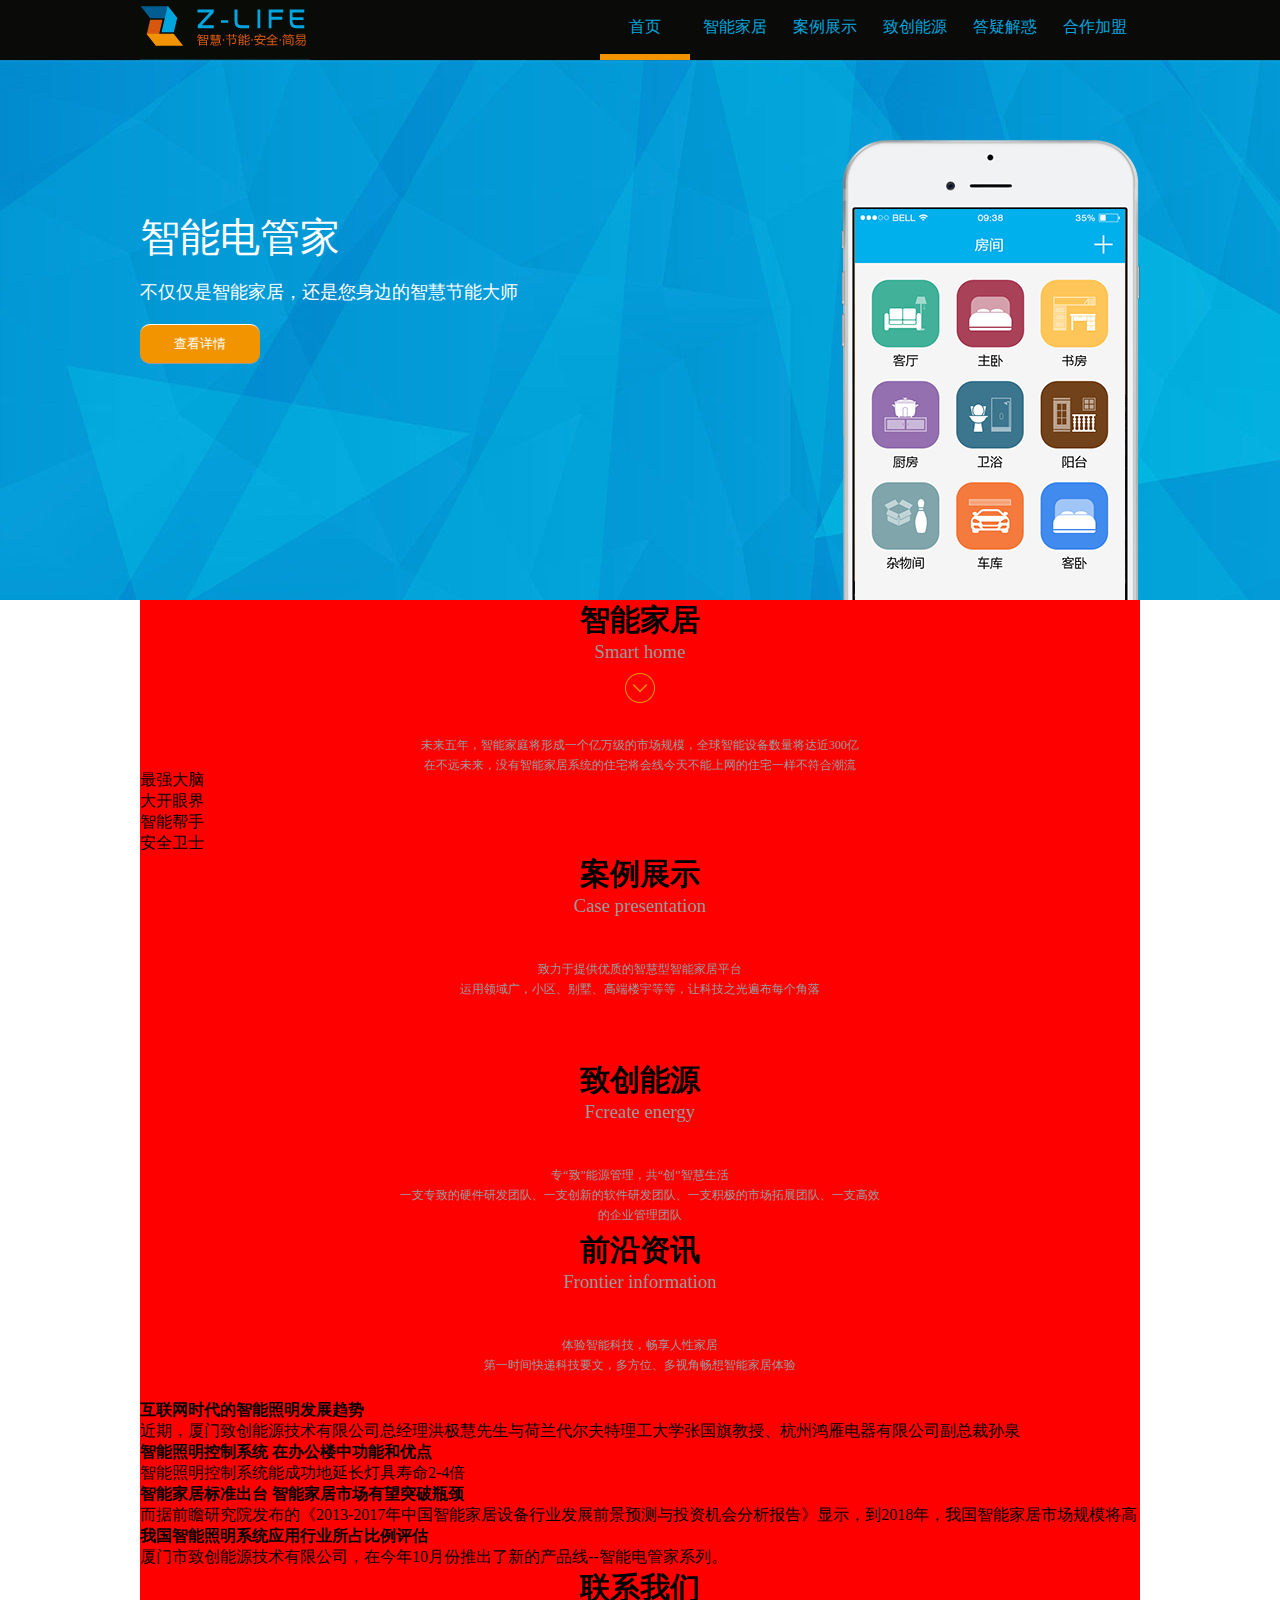
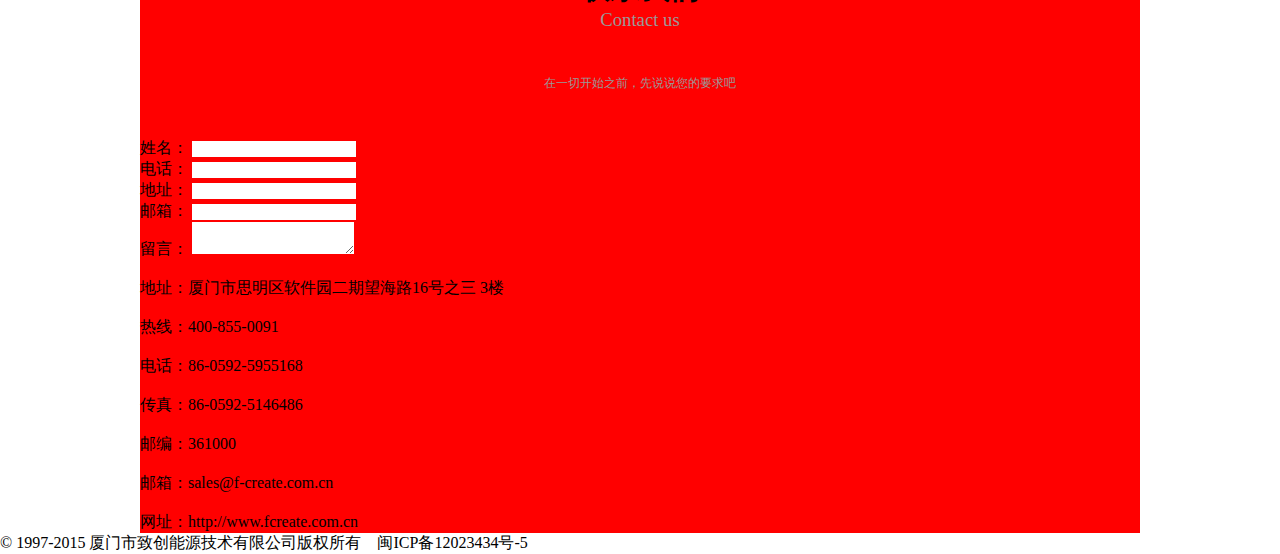
==== demo/Z-LIFE/index.html @ 7e1725bb "Z-LIFE" ====
<!DOCTYPE html>
<html>
<head>
	<title></title>
	<link rel="stylesheet" type="text/css" href="css/reset.css">
	<link rel="stylesheet" type="text/css" href="css/main.css">
</head>
<body>
	<header>
		<div class="comWidth">
			<div class="logo fl">
				<img src="img/logo.png">
			</div>
			<nav>
				<ul class="fr">
					<li class="navActive"><a href="#">首页</a></li>
					<li><a href="#">智能家居</a></li>
					<li><a href="#">案例展示</a></li>
					<li><a href="#">致创能源</a></li>
					<li><a href="#">答疑解惑</a></li>
					<li><a href="#">合作加盟</a></li>
				</ul>
			</nav>
		</div>
	</header>
	<section class="banner">
		<div class="comWidth">
			<div class="bannerLeft">
				<h2>智能电管家</h2>
				<p>不仅仅是智能家居，还是您身边的智慧节能大师</p>
				<button>查看详情</button>
			</div><!-- bannerLeft -->
		</div>
	</section><!-- banner -->

	<section class="smartHome">
		<div class="comWidth">
			<div class="title">
				<h2>智能家居</h2>
				<h3>Smart&nbsp;home</h3>
				<img src="img/icon/qy.png" >
				<p>未来五年，智能家庭将形成一个亿万级的市场规模，全球智能设备数量将达近300亿</p>
				<p>在不远未来，没有智能家居系统的住宅将会线今天不能上网的住宅一样不符合潮流</p>
			</div>
			<div class="smartCont">
				<li><img src="">最强大脑</li>
				<li><img src="">大开眼界</li>
				<li><img src="">智能帮手</li>
				<li><img src="">安全卫士</li>
			</div><!-- smartCont -->
		</div>
	</section><!-- smartHome -->

	<section class="case">
		<div class="comWidth">
			<div class="title">
				<h2>案例展示</h2>
				<h3>Case&nbsp;presentation</h3>
				<img src="">
				<p>致力于提供优质的智慧型智能家居平台</p>
				<p>运用领域广，小区、别墅、高端楼宇等等，让科技之光遍布每个角落</p>
			</div><!-- title -->
			<div class="caseCont">
				<div class="caseContTop">
					<img src="" alt="">
					<img src="" alt="">
					<img src="" alt="">
					<img src="" alt="">
				</div><!-- caseContTop -->
				<div class="caseContButtom">
					<img src="" alt="">
					<img src="" alt="">
					<img src="" alt="">
					<img src="" alt="">
				</div><!-- caseContButtom -->
			</div><!-- caseCont -->
		</div>
	</section><!-- case -->

	<section class="fcreate">
		<div class="comWidth">
			<div class="title">
				<h2>致创能源</h2>
				<h3>Fcreate&nbsp;energy</h3>
				<img src="">
				<p>专“致”能源管理，共“创”智慧生活</p>
				<p>一支专致的硬件研发团队、一支创新的软件研发团队、一支积极的市场拓展团队、一支高效的企业管理团队</p>
			</div><!-- title -->
		</div>
	</section><!-- fcreate -->

	<section class="frontier">
		<div class="comWidth">
			<div class="title">
				<h2>前沿资讯</h2>
				<h3>Frontier&nbsp;information</h3>
				<img src="">
				<p>体验智能科技，畅享人性家居</p>
				<p>第一时间快递科技要文，多方位、多视角畅想智能家居体验</p>
			</div><!-- title -->
			<div class="froLeft">
				<ul>
					<li>
						<h4>
							互联网时代的智能照明发展趋势
						</h4>
						<p>
							近期，厦门致创能源技术有限公司总经理洪极慧先生与荷兰代尔夫特理工大学张国旗教授、杭州鸿雁电器有限公司副总裁孙泉
						</p>
					</li>
					<li>
						<h4>智能照明控制系统 在办公楼中功能和优点</h4>
						<p>
							智能照明控制系统能成功地延长灯具寿命2-4倍
						</p>
					</li>
				</ul>
			</div><!-- fcrLeft -->
			<div class="fcrCenter"></div>
			<div class="fcrRight">
				<ul>
					<li>
						<h4>
							智能家居标准出台 智能家居市场有望突破瓶颈
						</h4>
						<p>
							而据前瞻研究院发布的《2013-2017年中国智能家居设备行业发展前景预测与投资机会分析报告》显示，到2018年，我国智能家居市场规模将高
						</p>
					</li>
					<li>
						<h4>
							我国智能照明系统应用行业所占比例评估
						</h4>
						<p>
							厦门市致创能源技术有限公司，在今年10月份推出了新的产品线--智能电管家系列。 
						</p>
					</li>
				</ul>
			</div><!-- fcrRight -->
		</div>
	</section><!-- fcreate -->

	<section class="contact">
		<div class="comWidth">
			<div class="title">
				<h2>联系我们</h2>
				<h3>Contact&nbsp;us</h3>
				<img src="">
				<p>在一切开始之前，先说说您的要求吧</p>
			</div><!-- title -->
			<div class="contLeft">
				<ul>
					<li>
						姓名：
						<input type="text" name="" placeholder="">
					</li>
					<li>
						电话：
						<input type="text" name="" placeholder="">
					</li>
					<li>
						地址：
						<input type="text" name="" placeholder="">
					</li>
					<li>
						邮箱：
						<input type="text" name="" placeholder="">
					</li>
					<li>
						留言：
						<textarea>
							
						</textarea>
					</li>
				</ul>
			</div><!-- contLeft -->
			<div class="contRight">
				<ul>
					<li>
						<img src="" alt="">
						<p>
							地址：厦门市思明区软件园二期望海路16号之三 3楼
						</p>
					</li>
					<li>
						<img src="" alt="">
						<p>
							热线：400-855-0091
						</p>
					</li>
					<li>
						<img src="" alt="">
						<p>
							电话：86-0592-5955168
						</p>
					</li>
					<li>
						<img src="" alt="">
						<p>
							传真：86-0592-5146486
						</p>
					</li>
					<li>
						<img src="" alt="">
						<p>
							邮编：361000
						</p>
					</li>
					<li>
						<img src="" alt="">
						<p>
							邮箱：sales@f-create.com.cn
						</p>
					</li>
					<li>
						<img src="" alt="">
						<p>
							网址：http://www.fcreate.com.cn
						</p>
					</li>
				</ul>
			</div><!-- contRight -->
		</div>
	</section>

	<footer>
		© 1997-2015 厦门市致创能源技术有限公司版权所有&nbsp;&nbsp;&nbsp;&nbsp;闽ICP备12023434号-5
	</footer>
</body>
</html>
---- demo/Z-LIFE/css/main.css ----
/*header*/
header{
	width: 100%;
	height: 60px;
	background-color: #0a0b08;
}

nav li{
	float: left;
	height: 54px;
	width: 90px;
	line-height: 54px;
	text-align: center;
}
nav li a{
	color: #01A5DD;
}
nav .navActive{
	border-bottom:6px solid #f29400;
}

/*banner*/
.banner{
	width: 100%;
	height: 540px;
	background:url("../img/banner_bg.jpg") no-repeat;
}
.banner .comWidth{
	height: 540px;
	background: url("../img/banner_mobile.png") no-repeat right 80px;
}
.bannerLeft{
	color: #fff;
	width: 500px;
}
.bannerLeft h2{
	padding-top: 150px;
	font-size: 40px;
	font-weight: normal;
}
.bannerLeft p{
	font-size: 18px;
	padding-top: 15px;
	margin-bottom: 20px;
}
.bannerLeft button{
	width: 120px;
	height: 40px;
	border-top:1px solid #fff;
	border-bottom:1px solid #999;
	background-color: #f29400;
	color: #fff;
	border-radius: 10px;
	cursor:pointer;
}
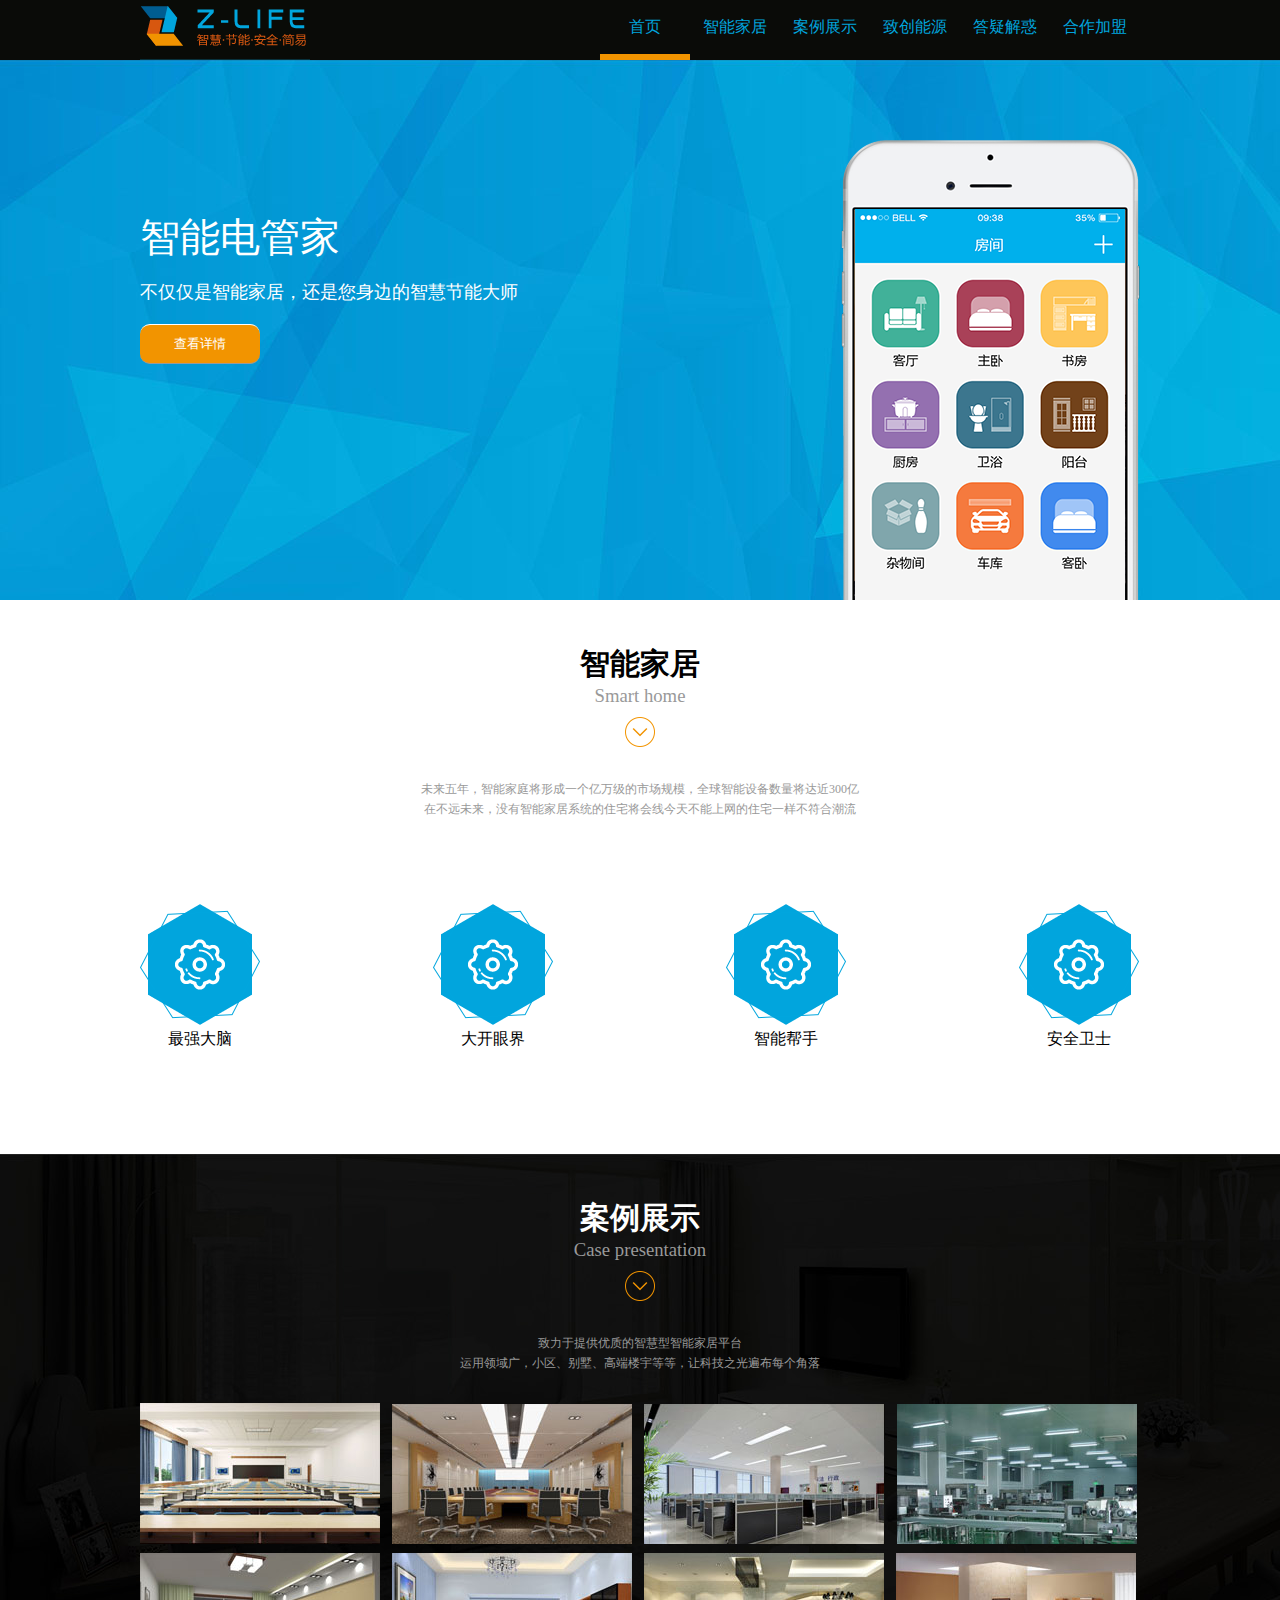
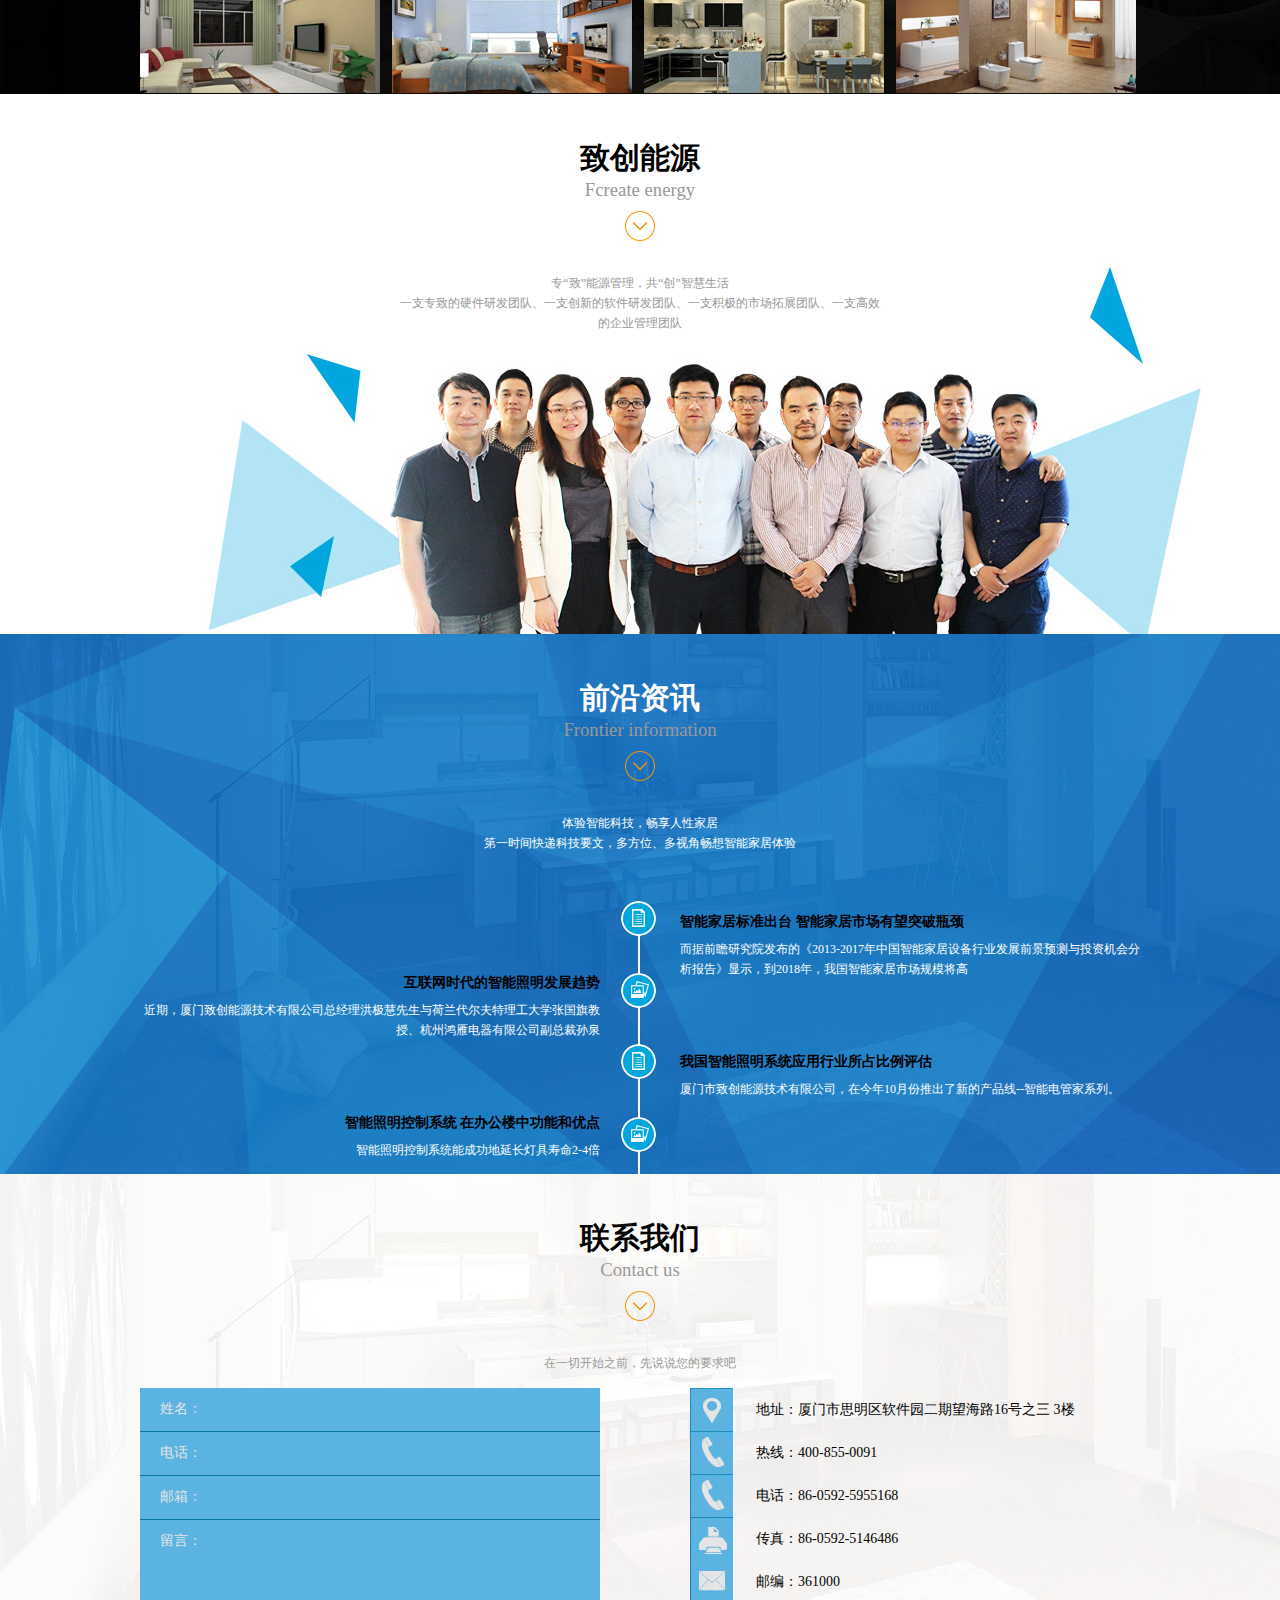
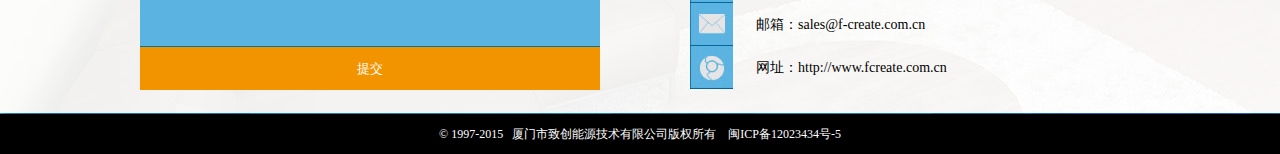
==== commit c7fba315: "Static Layout" ====
--- a/demo/Z-LIFE/index.html
+++ b/demo/Z-LIFE/index.html
@@ -1,6 +1,7 @@
 <!DOCTYPE html>
 <html>
 <head>
+<meta charset="utf-8">
 	<title></title>
 	<link rel="stylesheet" type="text/css" href="css/reset.css">
 	<link rel="stylesheet" type="text/css" href="css/main.css">
@@ -38,40 +39,42 @@
 			<div class="title">
 				<h2>智能家居</h2>
 				<h3>Smart&nbsp;home</h3>
-				<img src="img/icon/qy.png" >
+				<img src="img/icon/qy.png">
 				<p>未来五年，智能家庭将形成一个亿万级的市场规模，全球智能设备数量将达近300亿</p>
 				<p>在不远未来，没有智能家居系统的住宅将会线今天不能上网的住宅一样不符合潮流</p>
 			</div>
 			<div class="smartCont">
-				<li><img src="">最强大脑</li>
-				<li><img src="">大开眼界</li>
-				<li><img src="">智能帮手</li>
-				<li><img src="">安全卫士</li>
+				<ul class="fl">
+					<li><img src="img/smart/s1.png"><p>最强大脑</p></li>
+					<li><img src="img/smart/s1.png"><p>大开眼界</p></li>
+					<li><img src="img/smart/s1.png"><p>智能帮手</p></li>
+					<li><img src="img/smart/s1.png"><p>安全卫士</p></li>
+				</ul>
 			</div><!-- smartCont -->
 		</div>
 	</section><!-- smartHome -->
 
 	<section class="case">
 		<div class="comWidth">
-			<div class="title">
+			<div class="title title1">
 				<h2>案例展示</h2>
 				<h3>Case&nbsp;presentation</h3>
-				<img src="">
+				<img src="img/icon/qy.png">
 				<p>致力于提供优质的智慧型智能家居平台</p>
 				<p>运用领域广，小区、别墅、高端楼宇等等，让科技之光遍布每个角落</p>
 			</div><!-- title -->
 			<div class="caseCont">
 				<div class="caseContTop">
-					<img src="" alt="">
-					<img src="" alt="">
-					<img src="" alt="">
-					<img src="" alt="">
+					<img src="img/case/c1.jpg" alt="">
+					<img src="img/case/c2.jpg" alt="">
+					<img src="img/case/c3.jpg" alt="">
+					<img src="img/case/c4.jpg" alt="">
 				</div><!-- caseContTop -->
 				<div class="caseContButtom">
-					<img src="" alt="">
-					<img src="" alt="">
-					<img src="" alt="">
-					<img src="" alt="">
+					<img src="img/case/c5.jpg" alt="">
+					<img src="img/case/c6.jpg" alt="">
+					<img src="img/case/c7.jpg" alt="">
+					<img src="img/case/c8.jpg" alt="">
 				</div><!-- caseContButtom -->
 			</div><!-- caseCont -->
 		</div>
@@ -82,7 +85,7 @@
 			<div class="title">
 				<h2>致创能源</h2>
 				<h3>Fcreate&nbsp;energy</h3>
-				<img src="">
+				<img src="img/icon/qy.png">
 				<p>专“致”能源管理，共“创”智慧生活</p>
 				<p>一支专致的硬件研发团队、一支创新的软件研发团队、一支积极的市场拓展团队、一支高效的企业管理团队</p>
 			</div><!-- title -->
@@ -91,14 +94,14 @@
 
 	<section class="frontier">
 		<div class="comWidth">
-			<div class="title">
+			<div class="title title1">
 				<h2>前沿资讯</h2>
 				<h3>Frontier&nbsp;information</h3>
-				<img src="">
+				<img src="img/icon/qy.png">
 				<p>体验智能科技，畅享人性家居</p>
 				<p>第一时间快递科技要文，多方位、多视角畅想智能家居体验</p>
 			</div><!-- title -->
-			<div class="froLeft">
+			<div class="froLeft fl">
 				<ul>
 					<li>
 						<h4>
@@ -116,8 +119,10 @@
 					</li>
 				</ul>
 			</div><!-- fcrLeft -->
-			<div class="fcrCenter"></div>
-			<div class="fcrRight">
+			<div class="froCenter fl">
+				<!-- <img src="img/frontier/axis.png"> -->
+			</div>
+			<div class="froRight fr">
 				<ul>
 					<li>
 						<h4>
@@ -140,83 +145,72 @@
 		</div>
 	</section><!-- fcreate -->
 
-	<section class="contact">
+	<section class="contact ">
 		<div class="comWidth">
 			<div class="title">
 				<h2>联系我们</h2>
 				<h3>Contact&nbsp;us</h3>
-				<img src="">
+				<img src="img/icon/qy.png">
 				<p>在一切开始之前，先说说您的要求吧</p>
 			</div><!-- title -->
-			<div class="contLeft">
+			<div class="contLeft fl">
 				<ul>
 					<li>
 						姓名：
-						<input type="text" name="" placeholder="">
+						<input type="text" name="" >
 					</li>
 					<li>
 						电话：
-						<input type="text" name="" placeholder="">
-					</li>
-					<li>
-						地址：
-						<input type="text" name="" placeholder="">
+						<input type="text" name="" >
 					</li>
 					<li>
 						邮箱：
-						<input type="text" name="" placeholder="">
-					</li>
-					<li>
-						留言：
-						<textarea>
-							
-						</textarea>
-					</li>
+						<input type="text" name="">
+					</li>
+					<li>
+						<p class="fl">留言：</p>
+						<textarea class="message"></textarea>
+					</li>
+					<button class="btn">提交
+					</button>
 				</ul>
 			</div><!-- contLeft -->
-			<div class="contRight">
-				<ul>
-					<li>
-						<img src="" alt="">
-						<p>
+			<div class="contRight fl">
+				<ul>
+					<li style="background:url(img/icon/ad.jpg) no-repeat">
+						<span>
 							地址：厦门市思明区软件园二期望海路16号之三 3楼
-						</p>
-					</li>
-					<li>
-						<img src="" alt="">
-						<p>
+						</span>
+					</li>
+					<li style="background:url(img/icon/phone.jpg) no-repeat">
+						<span>
 							热线：400-855-0091
-						</p>
-					</li>
-					<li>
-						<img src="" alt="">
-						<p>
+						</span>
+					</li>
+					<li style="background:url(img/icon/phone.jpg) no-repeat">
+						<span>
 							电话：86-0592-5955168
-						</p>
-					</li>
-					<li>
-						<img src="" alt="">
-						<p>
+						</span>
+					</li>
+					<li style="background:url(img/icon/fax.jpg) no-repeat">
+						<span>
 							传真：86-0592-5146486
-						</p>
-					</li>
-					<li>
-						<img src="" alt="">
-						<p>
+						</span>
+					</li>
+					<li style="background:url(img/icon/letter.jpg) no-repeat">
+						<span>
 							邮编：361000
-						</p>
-					</li>
-					<li>
-						<img src="" alt="">
-						<p>
+						</span>
+					</li>
+					<li style="background:url(img/icon/letter.jpg) no-repeat">
+						<span>
 							邮箱：sales@f-create.com.cn
-						</p>
-					</li>
-					<li>
-						<img src="" alt="">
-						<p>
+						</span>
+					</li>
+					<li style="background:url(img/icon/web.jpg) no-repeat">
+						<span>
 							网址：http://www.fcreate.com.cn
-						</p>
+						</span>
 					</li>
 				</ul>
 			</div><!-- contRight -->
@@ -224,7 +218,7 @@
 	</section>
 
 	<footer>
-		© 1997-2015 厦门市致创能源技术有限公司版权所有&nbsp;&nbsp;&nbsp;&nbsp;闽ICP备12023434号-5
+		© 1997-2015 &nbsp;&nbsp;厦门市致创能源技术有限公司版权所有&nbsp;&nbsp;&nbsp;&nbsp;闽ICP备12023434号-5
 	</footer>
 </body>
 </html>--- a/demo/Z-LIFE/css/main.css
+++ b/demo/Z-LIFE/css/main.css
@@ -52,4 +52,132 @@
 	color: #fff;
 	border-radius: 10px;
 	cursor:pointer;
+}
+
+/*smartHome*/
+.smartCont{
+	margin-top: 90px;
+	height: 250px;
+}
+.smartCont li{
+	float: left;
+	text-align: center;
+	margin-right: 173px;
+}
+.smartCont li:last-child{
+	margin-right: 0px;
+}
+
+/*case*/
+.case{
+	height: 540px;
+	background: url("../img/case/case_bg.jpg");
+}
+.caseCont img{
+	clear: both;
+	margin-right: 8px;
+}
+.caseCont img:last-child{
+	margin-right: 0px;
+}
+.caseContTop{
+	margin-top: 35px;
+	margin-bottom: 5px;
+}
+
+/*fcreate*/
+.fcreate{
+	height: 540px;
+	background: url("../img/fcr_bg.jpg") -250px center; 
+}
+
+/*frontier*/
+.frontier{
+	height: 540px;
+	background: url("../img/frontier/fro_bg.jpg");
+	overflow: hidden;
+}
+.frontier li{
+	width: 460px;
+	height: 140px;
+}
+.frontier h4{
+	font-size: 14px;
+	margin-bottom:8px; 
+}
+.frontier p{
+	font-size: 12px;
+	color: #fff;
+	line-height: 20px;
+}
+.froLeft{
+	text-align: right;
+	margin-top: 126px;
+}
+.froCenter{
+	width: 77px;
+	height:298px;
+	background: url("../img/frontier/axis.png") no-repeat center center;
+	margin-top: 50px;
+}
+.froRight{
+	margin-top: 65px;
+}
+
+/*contact*/
+.contact{
+	height: 540px;
+	background: url("../img/contact_bg.jpg");
+}
+.contLeft input{
+	width: 385px;
+	height: 42px;
+	background-color: #5bb3e2;
+}
+.contLeft li{
+	width: 440px;
+	min-height: 43px;
+	background-color: #5bb3e2;
+	color: #e5e5e5;
+	border-bottom:1px solid #0575a7;
+	line-height: 42px;
+	padding-left: 20px;
+	font-size: 14px;
+}
+
+.message{
+	background-color: #5bb3e2;
+	width: 350px;
+	height: 95px;
+	resize: none;
+	margin-top: 14px;
+}
+.btn{
+	width: 460px;
+	height: 43px;
+	background-color: #f29400;
+	color: #fff;
+}
+.contRight{
+	width: 450px;
+	vertical-align: middle;
+	margin-left: 90px;
+}
+.contRight li{
+	height: 43px;
+}
+.contRight span{
+	font-size: 14px;
+	padding-left: 66px;
+	line-height: 43px;
+}
+
+/*footer*/
+footer{
+	height: 40px;
+	color: #fff;
+	background-color: #000;
+	text-align: center;
+	line-height: 40px;
+	font-size: 12px;
 }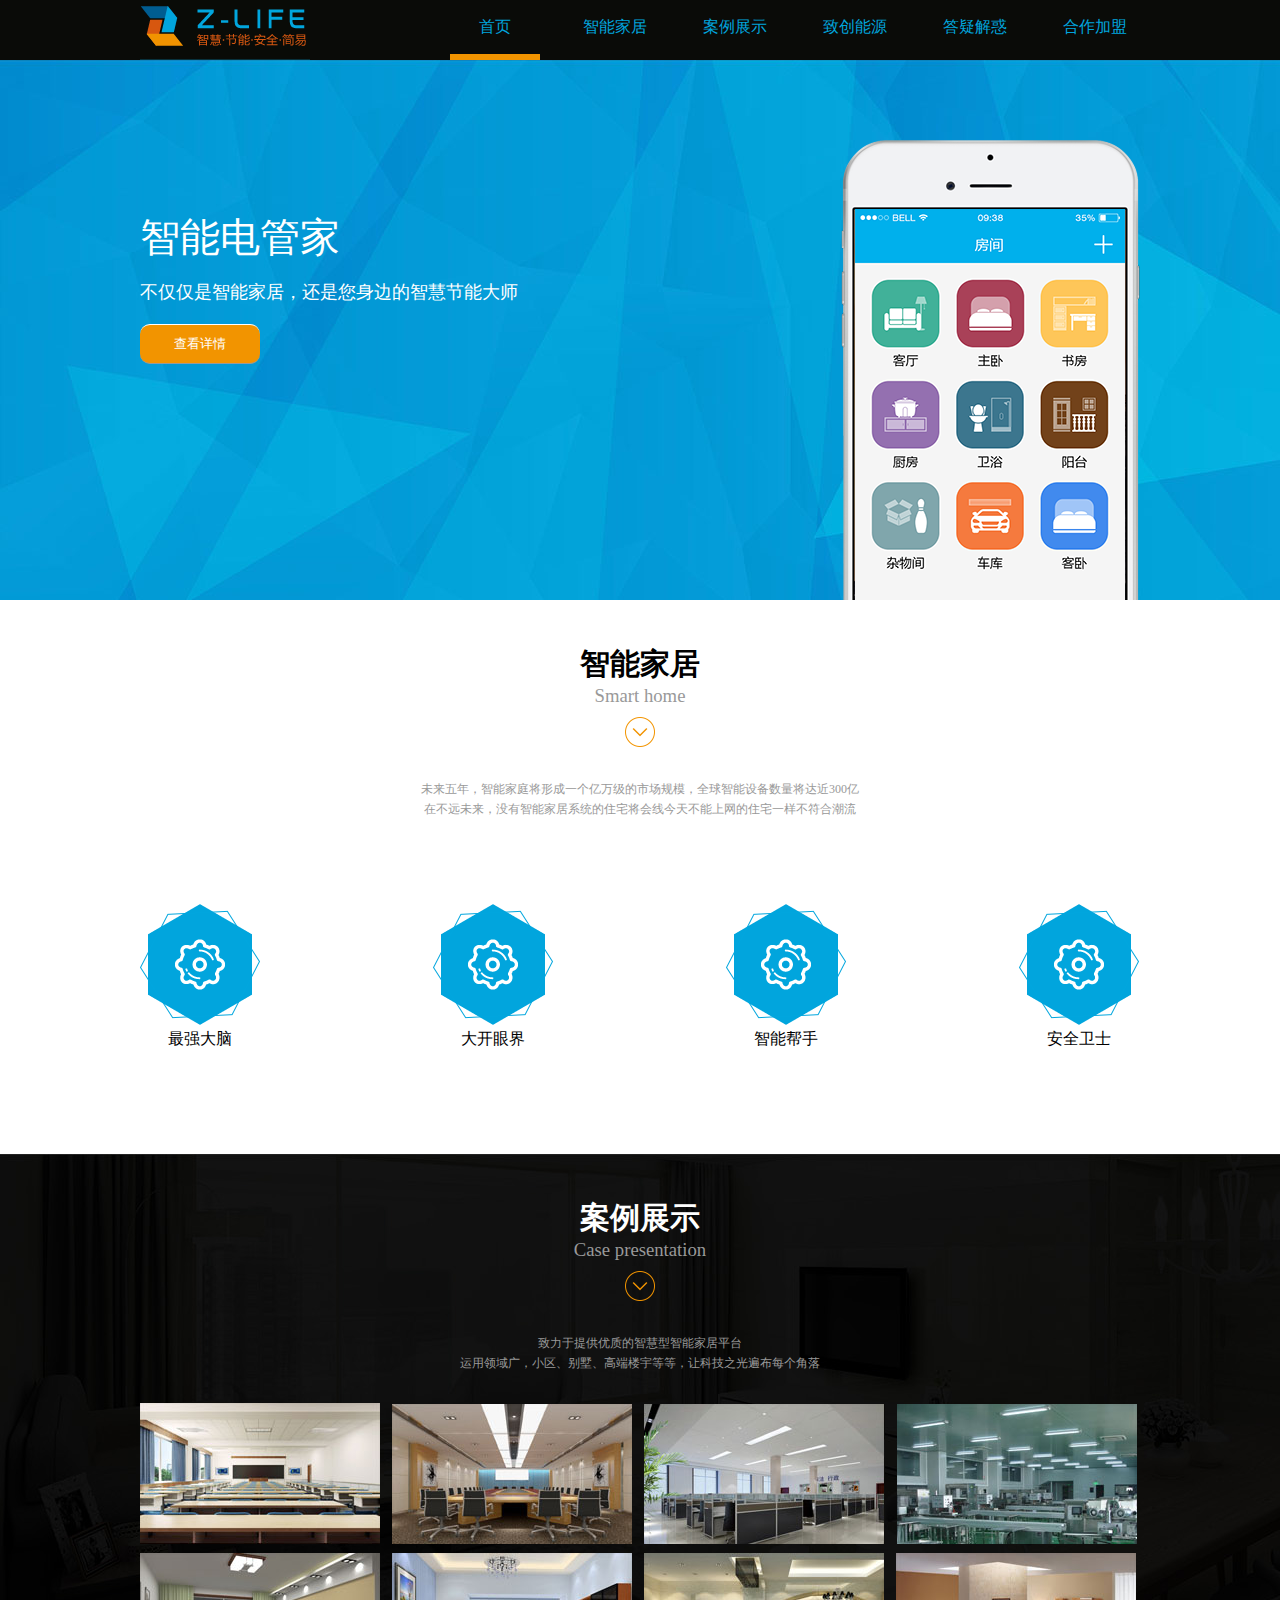
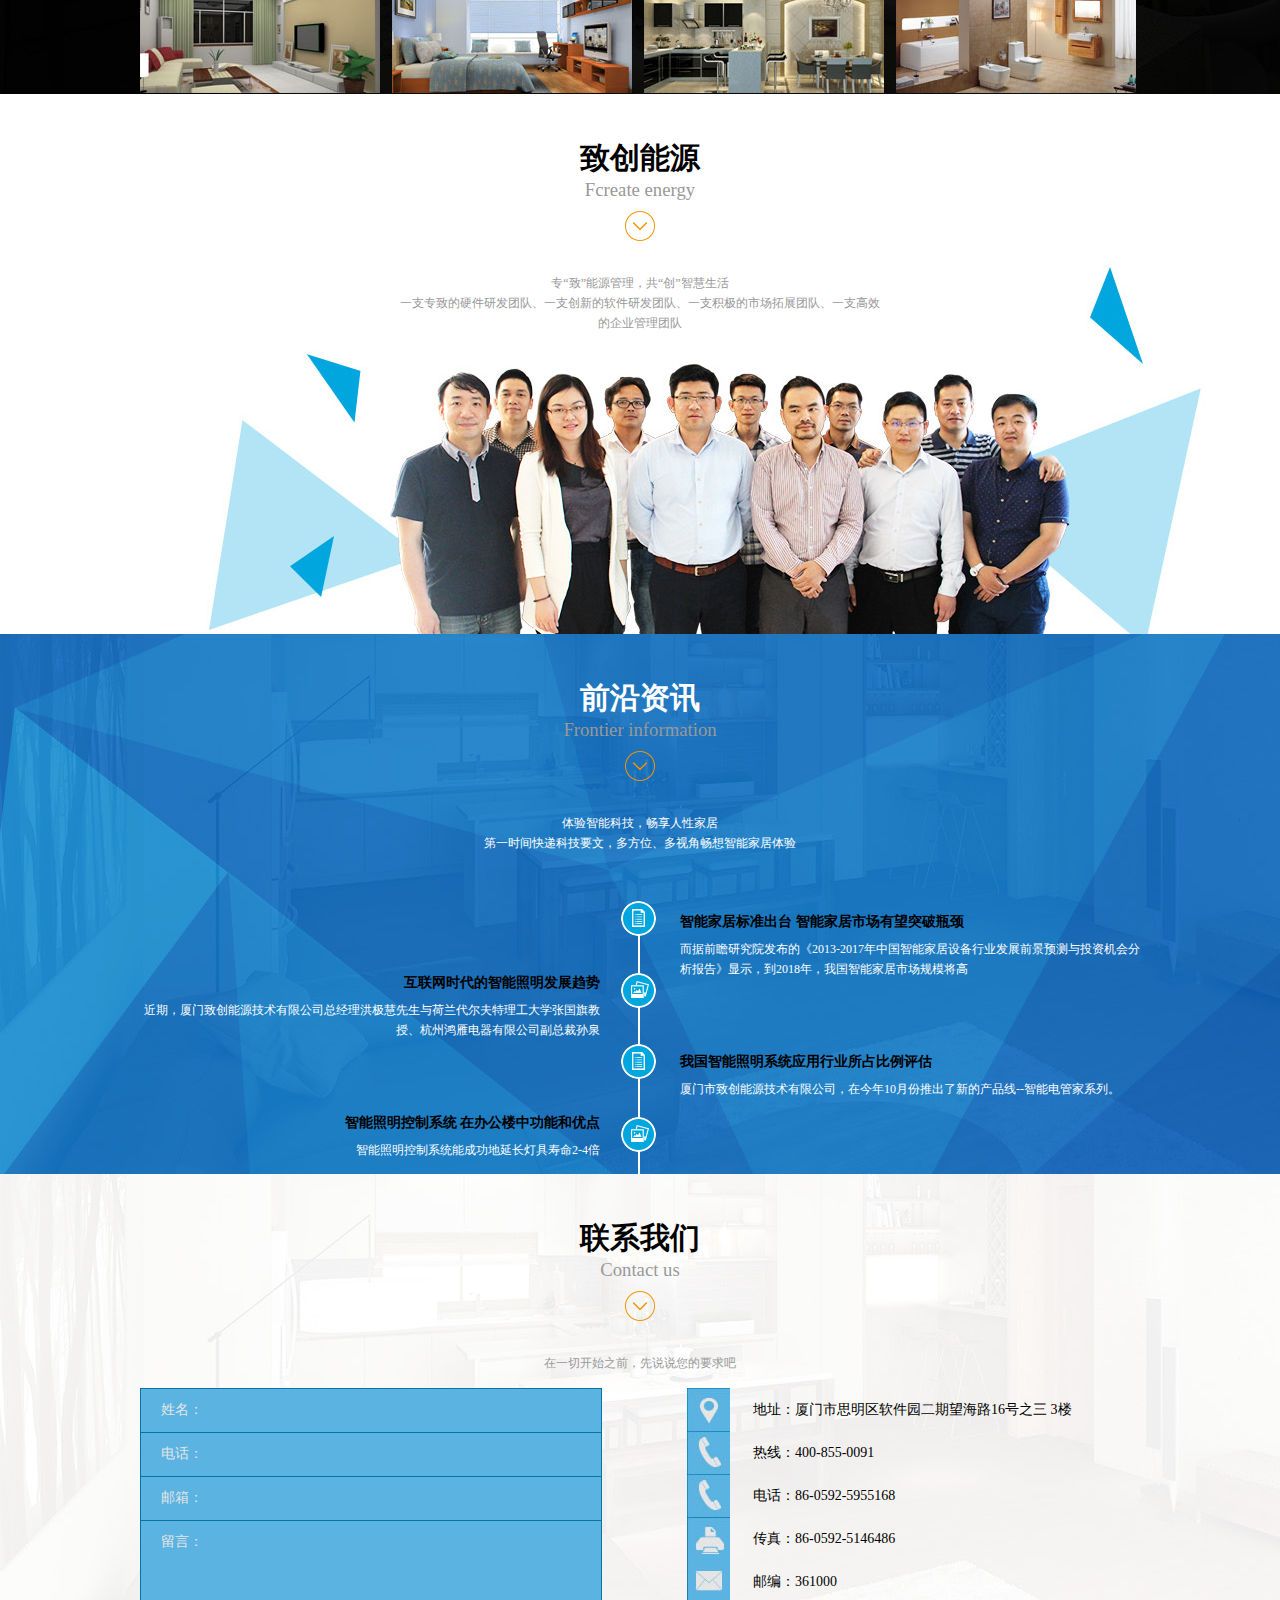
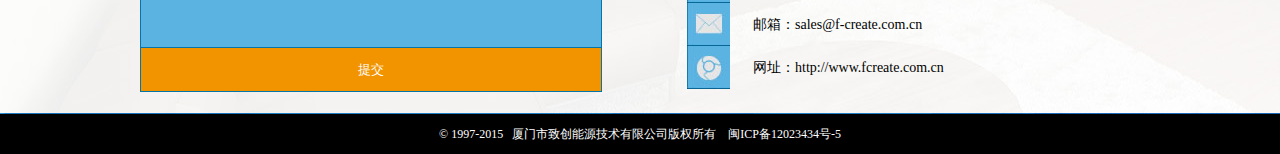
==== commit e8587eb4: "finish" ====
--- a/demo/Z-LIFE/index.html
+++ b/demo/Z-LIFE/index.html
@@ -14,16 +14,17 @@
 			</div>
 			<nav>
 				<ul class="fr">
-					<li class="navActive"><a href="#">首页</a></li>
-					<li><a href="#">智能家居</a></li>
-					<li><a href="#">案例展示</a></li>
-					<li><a href="#">致创能源</a></li>
-					<li><a href="#">答疑解惑</a></li>
-					<li><a href="#">合作加盟</a></li>
+					<li class="navList navActive"><a href="#page1">首页</a></li>
+					<li class="navList"><a href="#page2">智能家居</a></li>
+					<li class="navList"><a href="#page3">案例展示</a></li>
+					<li class="navList"><a href="#page4">致创能源</a></li>
+					<li class="navList"><a href="#page5">答疑解惑</a></li>
+					<li class="navList"><a href="#page6">合作加盟</a></li>
 				</ul>
 			</nav>
 		</div>
 	</header>
+
 	<section class="banner">
 		<div class="comWidth">
 			<div class="bannerLeft">
@@ -157,19 +158,19 @@
 				<ul>
 					<li>
 						姓名：
-						<input type="text" name="" >
+						<input type="text" name="" class="contAInput">
 					</li>
 					<li>
 						电话：
-						<input type="text" name="" >
+						<input type="text" name="" class="contAInput">
 					</li>
 					<li>
 						邮箱：
-						<input type="text" name="">
+						<input type="text" name="" class="contAInput">
 					</li>
 					<li>
 						<p class="fl">留言：</p>
-						<textarea class="message"></textarea>
+						<textarea class="message contAInput"></textarea>
 					</li>
 					<button class="btn">提交
 					</button>
@@ -220,5 +221,8 @@
 	<footer>
 		© 1997-2015 &nbsp;&nbsp;厦门市致创能源技术有限公司版权所有&nbsp;&nbsp;&nbsp;&nbsp;闽ICP备12023434号-5
 	</footer>
+
+
+	<script type="text/javascript" src="js/main.js"></script>
 </body>
 </html>--- a/demo/Z-LIFE/css/main.css
+++ b/demo/Z-LIFE/css/main.css
@@ -11,9 +11,14 @@
 	width: 90px;
 	line-height: 54px;
 	text-align: center;
+	margin-left: 30px;
+}
+nav li:hover{
+	border-bottom:6px solid #f29400;
 }
 nav li a{
 	color: #01A5DD;
+	padding: 10px;
 }
 nav .navActive{
 	border-bottom:6px solid #f29400;
@@ -134,6 +139,9 @@
 	height: 42px;
 	background-color: #5bb3e2;
 }
+.contLeft ul{
+	border:1px solid #0575a7;
+}
 .contLeft li{
 	width: 440px;
 	min-height: 43px;
@@ -161,7 +169,7 @@
 .contRight{
 	width: 450px;
 	vertical-align: middle;
-	margin-left: 90px;
+	margin-left: 85px;
 }
 .contRight li{
 	height: 43px;
